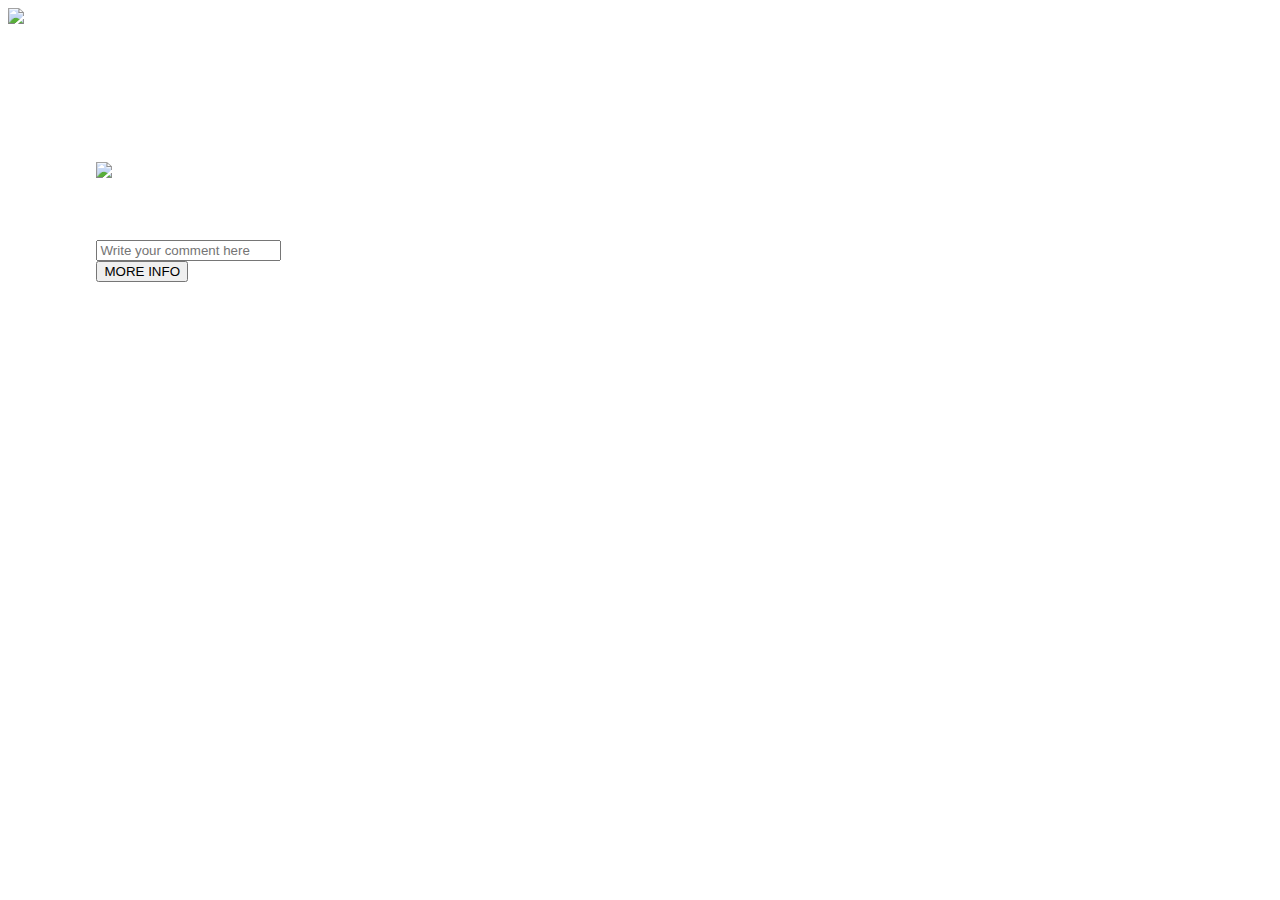
==== feedback.html @ 9c60d486 "Merge branch 'main' of https://github.com/CarmineGar93/BuildWeek-Team2" ====
<!DOCTYPE html>
<html lang="it">

<head>
    <meta charset="UTF-8">
    <meta name="viewport" content="width=device-width, initial-scale=1.0">
    <link rel="stylesheet" href="assets/css/style.css">
    <title>Feedback</title>
</head>

<body>
    <header>
        <div>
            <img src="assets/img/epicode_logo.png" alt="Logo-Epicode">
    </header>

    <main>
        <div>
            <h1>Tell us how it's going</h1>
            <h4>From 0 to 10, how likely are you to recommend EPICODE to a friend or a colleague?</h4>
        </div>

        <div id="starFeedback">
            <img src="assets/img/star.svg" alt="star">
        </div>

        <div>
            <h4>Leave us an open feedback about your experience so far</h4>
        </div>

        <form>
            <div>
                <input type="text" name="feedback" id="feedback" placeholder="Write your comment here">
            </div>

            <div>
                <button type="reset" id="moreInfo">MORE INFO</button>
            </div>
        </form>

    </main>
    <script src="assets/js/feedback.js"></script>
</body>

</html>
---- assets/css/style.css ----
* {
    font-family: "Inter", sans-serif; /* font fornito dal prof, Luca */
    font-weight: 350; /* grossezza del testo per differenziarlo dal grasstto, Luca */
}

body { /* ho tolto il punto prima di body, Luca */
    background-image: url("../img/bg.jpg"); /* carico l'immagine di sfondo, Luca */
    background-size: cover; /* cover = copre la grandezza del body, Luca */
    color : white; /* colore bianco alle scritte, Luca */
}

.logo {
    height: 4em; /* imposto la grandezza del logo, Luca */
}

span {
    font-weight: bold; /* ogni span sara grassetto, Luca */
}

h2 {
    color:#C2158E; /* colore dell'instruction prima pagina, Luca */
}

.title-first-page { /* formattazione titolo pagina principale */
    font-size: 120px;
}

main, .logo-img { /* margini da applicare presumibilmente a tutte le pagine, Luca */
    margin-left: 7%;
    margin-top: 3%;
}
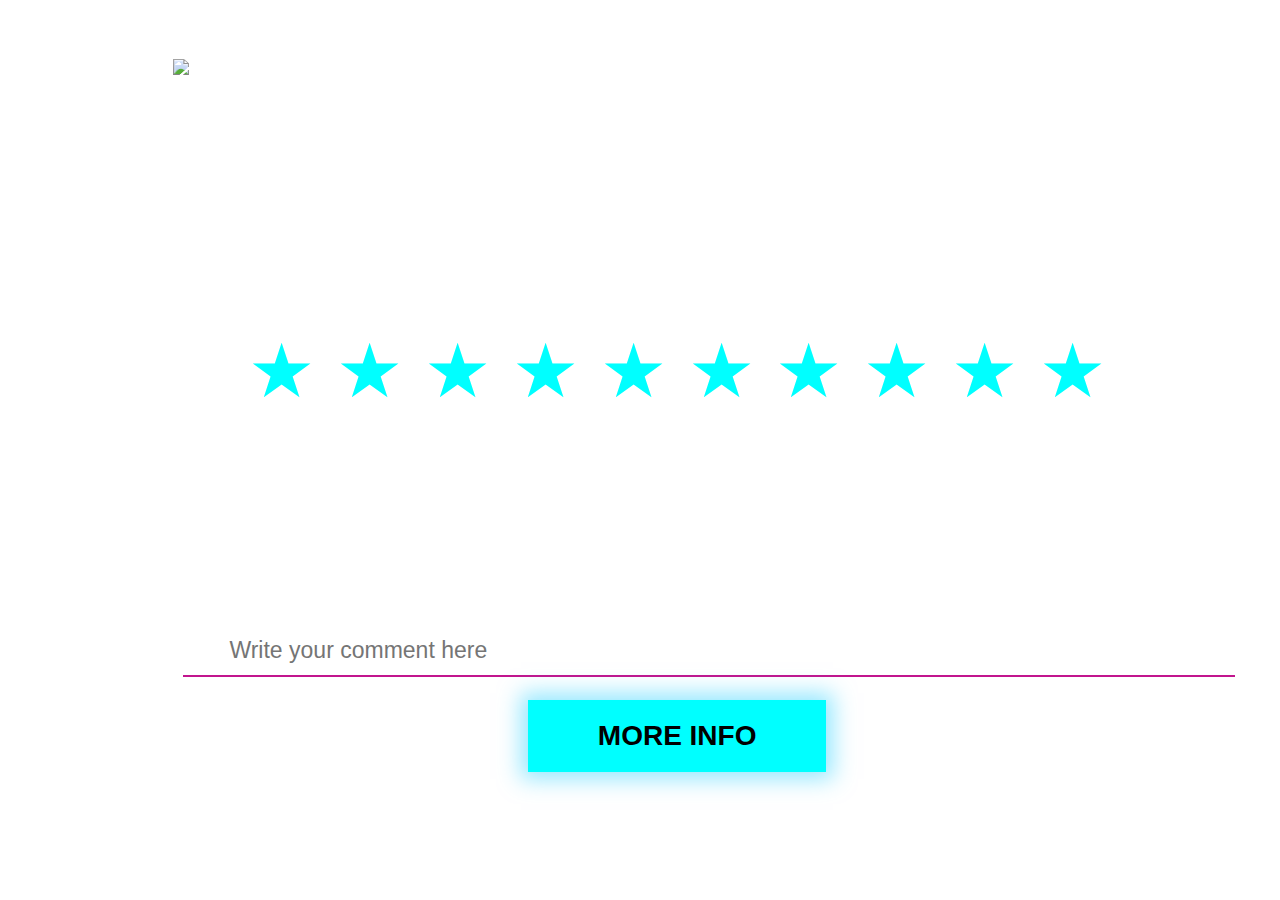
==== commit e6e43f28: "Co-authored-by: Michelepaolo Renzi campion-luca <campion-luca@users.noreply.github.com> Co-authored-" ====
--- a/feedback.html
+++ b/feedback.html
@@ -9,37 +9,60 @@
 </head>
 
 <body>
-    <header>
-        <div>
-            <img src="assets/img/epicode_logo.png" alt="Logo-Epicode">
-    </header>
+    <div class="bodyDiv">
+        <header>
+            <div class="intestazione"> <!--cosi con un unico CSS modifichiamo l'intestazione in tutte le pag. Luca-->
+                <img src="assets/img/epicode_logo.png" alt="Logo-Epicode" class="logo">
+                <!-- la scritta epicode sta gia nel logo sopra scritto, Luca <h2>EPICODE</h2>  -->
+            </div>
+        </header>
 
-    <main>
-        <div>
-            <h1>Tell us how it's going</h1>
-            <h4>From 0 to 10, how likely are you to recommend EPICODE to a friend or a colleague?</h4>
-        </div>
+        <main class="mainFeed">
+            <div class="title_allPages">
+                <h1>Tell us how it's going</h1>
+                <p>From 0 to 10, how likely are you to recommend EPICODE to a friend or a colleague?</p>
+            </div>
 
-        <div id="starFeedback">
-            <img src="assets/img/star.svg" alt="star">
-        </div>
+            <div class="rate">
 
-        <div>
-            <h4>Leave us an open feedback about your experience so far</h4>
-        </div>
+                <label for="star1" title="text" class="star"></label>
 
-        <form>
-            <div>
-                <input type="text" name="feedback" id="feedback" placeholder="Write your comment here">
+                <label for="star2" title="text" class="star"></label>
+
+                <label for="star3" title="text" class="star"></label>
+
+                <label for="star4" title="text" class="star"></label>
+
+                <label for="star5" title="text" class="star"></label>
+
+                <label for="star6" title="text" class="star"></label>
+
+                <label for="star7" title="text" class="star"></label>
+
+                <label for="star8" title="text" class="star"></label>
+
+                <label for="star9" title="text" class="star"></label>
+
+                <label for="star10" title="text" class="star"></label>
             </div>
 
             <div>
-                <button type="reset" id="moreInfo">MORE INFO</button>
+                <p>Leave us an open feedback about your experience so far</p>
             </div>
-        </form>
 
-    </main>
-    <script src="assets/js/feedback.js"></script>
+            <form>
+                <div>
+                    <input type="text" name="feedback" id="feedback" placeholder="Write your comment here">
+                </div>
+                <div class="linea"></div>
+                <div>
+                    <button type="reset" id="moreInfo" class="feedbackButton">MORE INFO</button>
+                </div>
+            </form>
+
+        </main>
+        <script src="assets/js/feedback.js"></script>
+    </div>
 </body>
 
 </html>--- a/assets/css/style.css
+++ b/assets/css/style.css
@@ -1,31 +1,218 @@
 * {
-    font-family: "Inter", sans-serif; /* font fornito dal prof, Luca */
-    font-weight: 350; /* grossezza del testo per differenziarlo dal grasstto, Luca */
-}
-
-body { /* ho tolto il punto prima di body, Luca */
-    background-image: url("../img/bg.jpg"); /* carico l'immagine di sfondo, Luca */
-    background-size: cover; /* cover = copre la grandezza del body, Luca */
-    color : white; /* colore bianco alle scritte, Luca */
+    font-family: "Inter", sans-serif;
+    /* font fornito dal prof, Luca */
+    font-weight: 100;
+    /* grossezza del testo per differenziarlo dal grasstto, Luca */
+}
+
+@font-face {
+    font-family: "Inter";
+    src: url("/assets/font/Inter-Regular.ttf") format("regular");
+    src: url("/assets/font/Inter-Black.ttf") format("black");
+    src: url("/assets/font/Inter-Bold.ttf") format("bold");
+    src: url("/assets/font/Inter-Light.ttf") format("light");
+    src: url("/assets/font/Inter-Medium.ttf") format("medium");
+    src: url("/assets/font/Inter-Thin.ttf") format("thin");
+
+    font-weight: normal;
+    font-style: normal;
+}
+
+body {
+    background-image: url("../img/bg.jpg");
+    /* carico l'immagine di sfondo, Luca */
+    background-size: cover;
+    /* cover = copre la grandezza del body, Luca */
+}
+
+.bodyDiv {
+    color: white;
+    /* colore bianco alle scritte, Luca */
+    padding: 4% 8%;
+}
+
+.mainFeed {
+    text-align: center;
+    font-size: 1.8em;
+}
+
+.mainFeed p {
+    margin: 2rem 10rem;
+    font-weight: 100;
 }
 
 .logo {
-    height: 4em; /* imposto la grandezza del logo, Luca */
+    height: 3em;
+    /* imposto la grandezza del logo, Luca */
+    margin-left: 6%;
+    margin-bottom: 4%;
 }
 
 span {
-    font-weight: bold; /* ogni span sara grassetto, Luca */
-}
-
-h2 {
-    color:#C2158E; /* colore dell'instruction prima pagina, Luca */
-}
-
-.title-first-page { /* formattazione titolo pagina principale */
+    font-weight: bold;
+    /* ogni span sara grassetto, Luca */
+}
+
+
+.title-first-page {
+    /* formattazione titolo pagina principale */
     font-size: 120px;
-}
-
-main, .logo-img { /* margini da applicare presumibilmente a tutte le pagine, Luca */
+    line-height: 100px;
+
+}
+
+.title_allPages h1 {
+    font-size: 60px;
+    font-weight: bold;
+    line-height:30px ;
+}
+
+#instructions {
+    color: #C2158E;
+    /* colore dell'instruction prima pagina, Luca */
+    font-size: 3em;
+    font-weight: bold;
+}
+
+.instructionsText {
+    margin-right: 20em;
+    font-size: 1.5em;
+}
+
+main,
+.logo-img {
+    /* margini da applicare presumibilmente a tutte le pagine, Luca */
     margin-left: 7%;
     margin-top: 3%;
-}+}
+
+ul {
+    line-height: 25px;
+    margin-bottom: 4em;
+}
+
+.indexButton {
+    float: right;
+    margin-right: 7%;
+    font-size: 28px;
+    padding-top: 20px;
+    padding-bottom: 20px;
+    font-weight: bold;
+    border: none;
+    background-color: #00FFFF;
+    color: black;
+    -webkit-box-shadow: 0px 0px 21px 7px rgba(43, 210, 255, 0.5);
+    box-shadow: 0px 0px 21px 7px rgba(43, 210, 255, 0.5);
+    padding-left: 2.5em;
+    padding-right: 2.5em;
+}
+
+.feedbackButton {
+    text-align: center;
+    font-size: 28px;
+    padding-top: 20px;
+    padding-bottom: 20px;
+    font-weight: bold;
+    border: none;
+    background-color: #00FFFF;
+    color: black;
+    -webkit-box-shadow: 0px 0px 21px 7px rgba(43, 210, 255, 0.5);
+    box-shadow: 0px 0px 21px 7px rgba(43, 210, 255, 0.5);
+    padding-left: 2.5em;
+    padding-right: 2.5em;
+}
+
+input[type="checkbox"] {
+    display: none;
+}
+
+.personalCheckbox {
+    position: relative;
+    display: inline-block;
+    width: 20px;
+    height: 20px;
+    background-color: #cccccc00;
+    border: 2px solid white;
+    border-radius: 4px;
+    cursor: pointer;
+    vertical-align: middle;
+    margin-right: 1.5em;
+}
+
+.personalCheckbox:after {
+    content: "⅃";
+    color: #920869;
+    position: absolute;
+    display: none;
+    left: 6px;
+    top: 2px;
+    width: 6px;
+    height: 12px;
+    border: solid #920869;
+    border-width: 0 2px 2px 0;
+    transform: rotate(45deg);
+}
+
+
+input[type="checkbox"]:checked+.personalCheckbox {
+    background-color: #8208923f;
+}
+
+
+input[type="checkbox"]:checked+.personalCheckbox:after {
+    display: inline-block;
+}
+
+form p {
+    display: inline-block
+}
+
+.rate {
+
+    height: 65px;
+    padding: 0 10px;
+    text-align: center;
+    margin-bottom: 7rem;
+    
+
+}
+
+.rate:not(:checked)>input {
+    position: absolute;
+    display: none;
+}
+
+.rate:not(:checked)>label {
+
+    /* width: 5em; */
+    
+    overflow: hidden;
+    white-space: nowrap;
+    cursor: pointer;
+    font-size: 75px; 
+    color: #00FFFF;
+}
+
+.rate:not(:checked)>label:before {
+    content: '★ ';
+}
+
+.rate:not(:checked)>label:hover,
+.rate:not(:checked)>label:hover~label {
+    color: white;
+}
+
+#feedback {
+    width: 60rem;
+    background-color: transparent;
+    border: none;
+    outline: none;
+    align-self: left;
+    border-bottom: #C2158E solid 2px;
+    margin: 1em 0;
+    font-size: 23px;
+    padding: 0.5em 2em;
+}
+
+
+
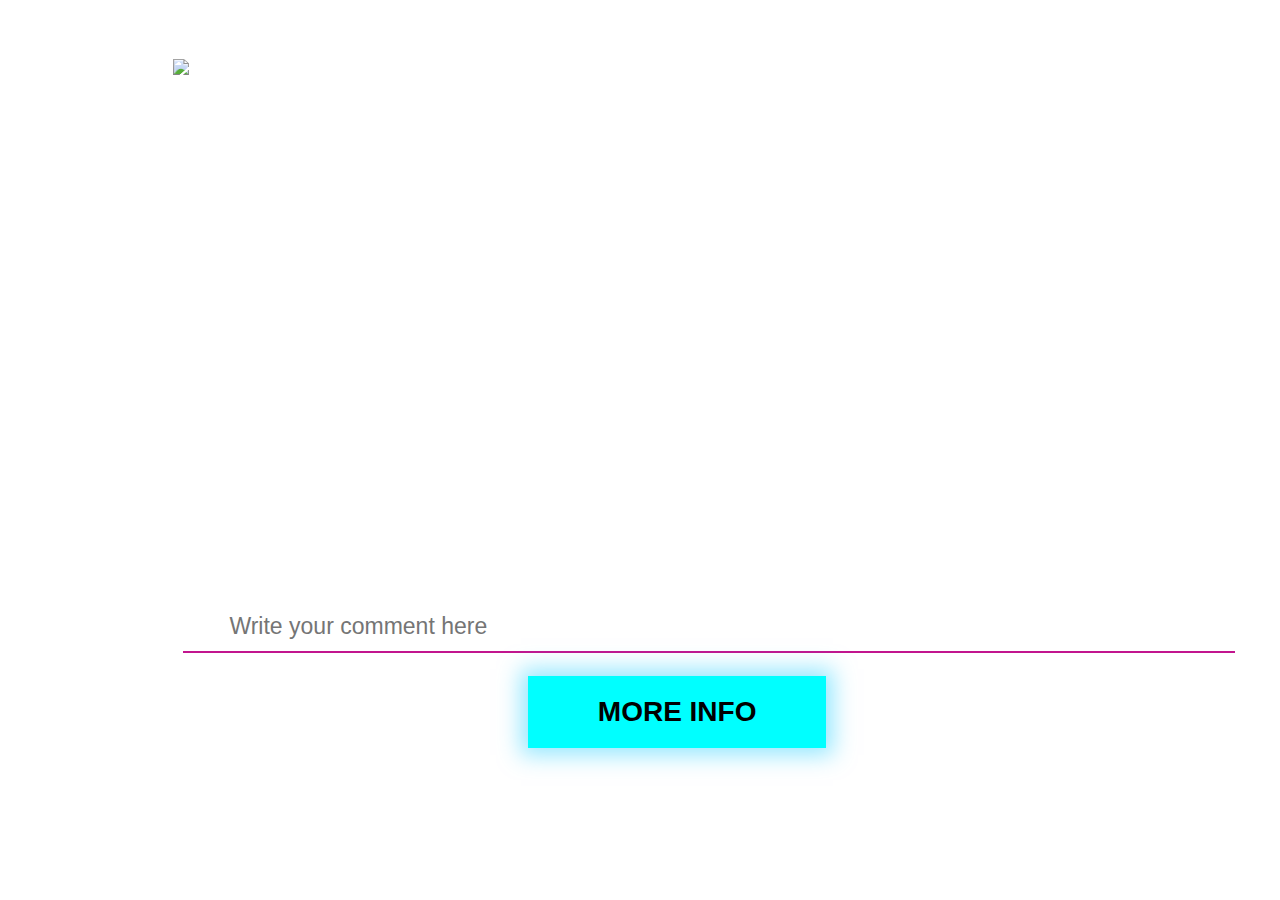
==== commit 79fa3ed1: "modifche serali" ====
--- a/feedback.html
+++ b/feedback.html
@@ -23,27 +23,19 @@
                 <p>From 0 to 10, how likely are you to recommend EPICODE to a friend or a colleague?</p>
             </div>
 
-            <div class="rate">
-
-                <label for="star1" title="text" class="star"></label>
-
-                <label for="star2" title="text" class="star"></label>
-
-                <label for="star3" title="text" class="star"></label>
-
-                <label for="star4" title="text" class="star"></label>
-
-                <label for="star5" title="text" class="star"></label>
-
-                <label for="star6" title="text" class="star"></label>
-
-                <label for="star7" title="text" class="star"></label>
-
-                <label for="star8" title="text" class="star"></label>
-
-                <label for="star9" title="text" class="star"></label>
-
-                <label for="star10" title="text" class="star"></label>
+            <div class="rate1">
+                <div class="rate">
+                    <p class="star">★</p>
+                    <p class="star">★</p>
+                    <p class="star">★</p>
+                    <p class="star">★</p>
+                    <p class="star">★</p>
+                    <p class="star">★</p>
+                    <p class="star">★</p>
+                    <p class="star">★</p>
+                    <p class="star">★</p>
+                    <p class="star">★</p>
+                </div>
             </div>
 
             <div>
@@ -65,4 +57,4 @@
     </div>
 </body>
 
-</html>+</html>
--- a/assets/css/style.css
+++ b/assets/css/style.css
@@ -23,6 +23,8 @@
     /* carico l'immagine di sfondo, Luca */
     background-size: cover;
     /* cover = copre la grandezza del body, Luca */
+    color: white;
+    /*aggiunta mia per la seconda pagina insieme vediamo se tenerla o cambiarla, Carmine*/
 }
 
 .bodyDiv {
@@ -64,7 +66,7 @@
 .title_allPages h1 {
     font-size: 60px;
     font-weight: bold;
-    line-height:30px ;
+    line-height: 30px;
 }
 
 #instructions {
@@ -122,8 +124,10 @@
     padding-right: 2.5em;
 }
 
-input[type="checkbox"] {
-    display: none;
+input[type="checkbox"] { 
+    opacity: 0;
+    position: relative;
+    left: 25px;
 }
 
 .personalCheckbox {
@@ -167,40 +171,50 @@
     display: inline-block
 }
 
-.rate {
-
-    height: 65px;
-    padding: 0 10px;
-    text-align: center;
-    margin-bottom: 7rem;
-    
-
-}
-
-.rate:not(:checked)>input {
-    position: absolute;
-    display: none;
-}
-
-.rate:not(:checked)>label {
-
-    /* width: 5em; */
-    
-    overflow: hidden;
-    white-space: nowrap;
+/* Colora tutte le stelle fino alla stella su cui si trova il mouse */
+
+.rate1 {
+    display: inline-block;
+    margin-bottom: 50px;
+}
+
+.star {
+    display: inline-block;
+    font-size: 2em;
+    transition-duration: 0.8s;
+    vertical-align: middle;
+}
+
+
+.star:hover {
+    font-size: 2.3em;
+}
+
+.rate p {
+    margin: 0;
+    padding: 2px;
+}
+
+.rate p,
+.rate p:hover~p {
+    color: #ffffff;
+}
+
+.rate:hover p {
+    color: #00FFFF;
+}
+
+
+.rate p {
     cursor: pointer;
-    font-size: 75px; 
+    font-style: normal;
+}
+
+.rate .clickStar {
     color: #00FFFF;
 }
 
-.rate:not(:checked)>label:before {
-    content: '★ ';
-}
-
-.rate:not(:checked)>label:hover,
-.rate:not(:checked)>label:hover~label {
-    color: white;
-}
+/* Colora tutte le stelle fino alla stella su cui si trova il mouse */
 
 #feedback {
     width: 60rem;
@@ -215,4 +229,94 @@
 }
 
 
-
+.click:hover {
+    background-color: #fc1c8c;
+}
+
+
+
+#countQuestions span {
+    color: #C2158E;
+}
+
+/*css di javascript vediamo cosa tenere per forza e cosa modificare*/
+
+@keyframes circletimer {
+    0% {
+        stroke-dashoffset: 500;
+        stroke-dasharray: 500;
+    }
+
+    100% {
+        stroke-dashoffset: 0;
+        stroke-dasharray: 500;
+    }
+}
+
+svg {
+    background-color: transparent;
+    position: absolute;
+    top: 20%;
+    left: 80%;
+    transform: translate(-50%, -50%) rotateZ(-90deg);
+
+}
+
+svg .circle {
+    stroke: rgba(188, 0, 84, 1);
+    stroke-width: 20;
+    fill: transparent;
+    stroke-dashoffset: 500;
+    stroke-dasharray: 0;
+    animation: 10s circletimer linear infinite;
+}
+
+#timer p {
+    position: absolute;
+    display: block;
+    top: 15.5%;
+    left: 80%;
+    transform: translate(-50%, -50%);
+    color: rgba(188, 0, 84, 1);
+    font-size: 42px;
+    font-weight: 700;
+}
+
+
+#myDoughnutChart {
+    max-width: 300px;
+    max-height: 300px;
+
+}
+
+.answersDiv {
+    display: inline-block;
+    text-align: center;
+    align-content: center;
+    width: 350px;
+    height: 80px;
+    border: 1px solid rgb(255, 255, 255);
+    border-radius: 50px;
+    margin: 30px;
+    user-select: none;
+    cursor: pointer;
+    transition: 0.3s;
+}
+
+.answersDiv:hover {
+    background-color: rgba(255, 255, 255, 0.11);
+}
+
+.click {
+    background-color: #CB2376;
+}
+
+.click:hover {
+    background-color: #fc1c8c;
+}
+
+
+
+#countQuestions span {
+    color: #C2158E;
+}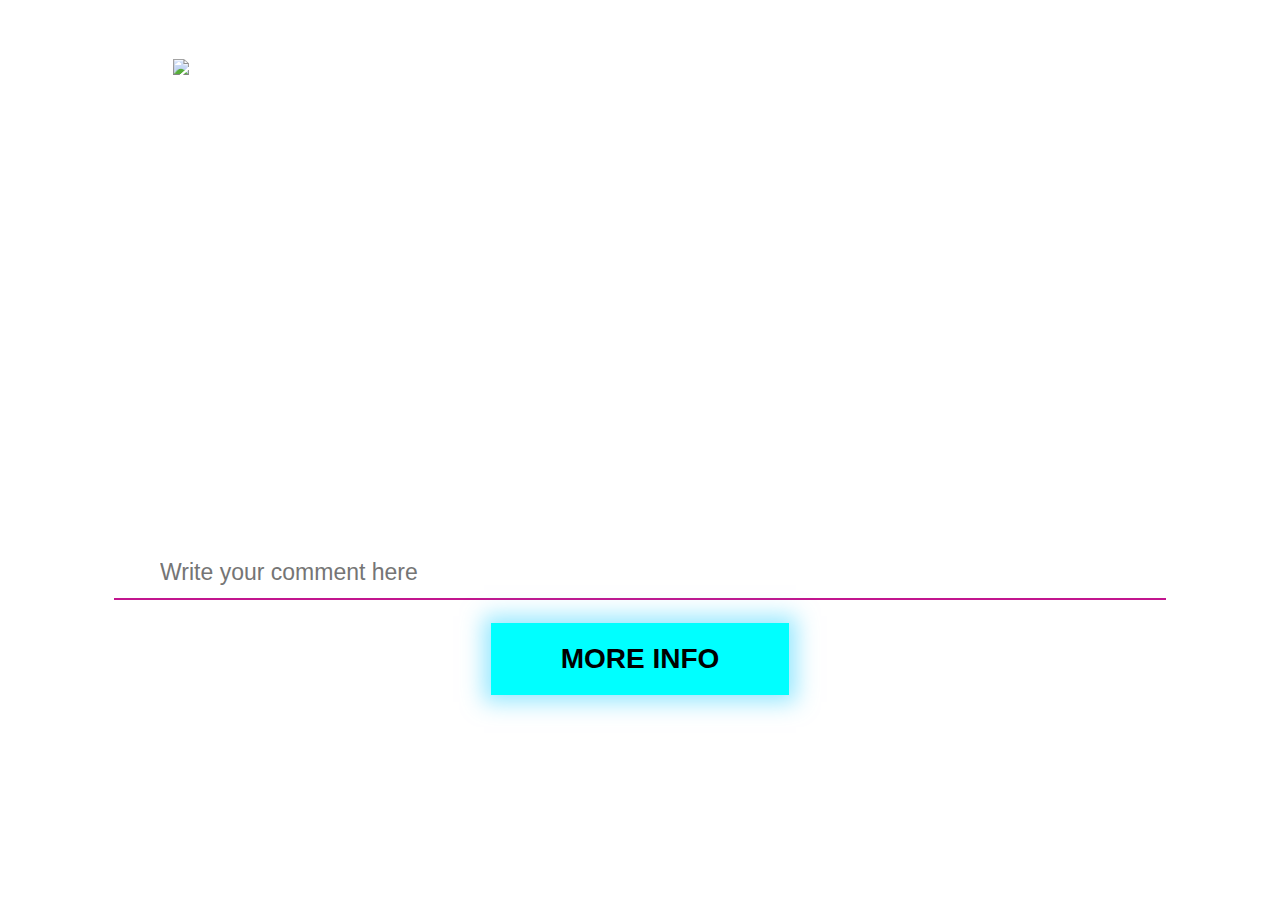
==== commit 853f5995: "Merge pull request #9 from CarmineGar93/JS" ====
--- a/feedback.html
+++ b/feedback.html
@@ -4,6 +4,7 @@
 <head>
     <meta charset="UTF-8">
     <meta name="viewport" content="width=device-width, initial-scale=1.0">
+    <link rel="stylesheet" href="https://cdnjs.cloudflare.com/ajax/libs/font-awesome/6.5.2/css/all.min.css" integrity="sha512-SnH5WK+bZxgPHs44uWIX+LLJAJ9/2PkPKZ5QiAj6Ta86w+fsb2TkcmfRyVX3pBnMFcV7oQPJkl9QevSCWr3W6A==" crossorigin="anonymous" referrerpolicy="no-referrer" />
     <link rel="stylesheet" href="assets/css/style.css">
     <title>Feedback</title>
 </head>
@@ -25,16 +26,16 @@
 
             <div class="rate1">
                 <div class="rate">
-                    <p class="star">★</p>
-                    <p class="star">★</p>
-                    <p class="star">★</p>
-                    <p class="star">★</p>
-                    <p class="star">★</p>
-                    <p class="star">★</p>
-                    <p class="star">★</p>
-                    <p class="star">★</p>
-                    <p class="star">★</p>
-                    <p class="star">★</p>
+                    <i class="fa-solid fa-star star"></i>
+                    <i class="fa-solid fa-star star"></i>
+                    <i class="fa-solid fa-star star"></i>
+                    <i class="fa-solid fa-star star"></i>
+                    <i class="fa-solid fa-star star"></i>
+                    <i class="fa-solid fa-star star"></i>
+                    <i class="fa-solid fa-star star"></i>
+                    <i class="fa-solid fa-star star"></i>
+                    <i class="fa-solid fa-star star"></i>
+                    <i class="fa-solid fa-star star"></i>
                 </div>
             </div>
 
@@ -42,13 +43,13 @@
                 <p>Leave us an open feedback about your experience so far</p>
             </div>
 
-            <form>
+            <form id="formMoreInfo">
                 <div>
                     <input type="text" name="feedback" id="feedback" placeholder="Write your comment here">
                 </div>
                 <div class="linea"></div>
                 <div>
-                    <button type="reset" id="moreInfo" class="feedbackButton">MORE INFO</button>
+                    <button type="button" id="moreInfo" class="feedbackButton">MORE INFO</button>
                 </div>
             </form>
 
@@ -57,4 +58,4 @@
     </div>
 </body>
 
-</html>
+</html>--- a/assets/css/style.css
+++ b/assets/css/style.css
@@ -34,11 +34,13 @@
 }
 
 .mainFeed {
+    margin: 2em auto;
     text-align: center;
     font-size: 1.8em;
 }
 
 .mainFeed p {
+    /* PROVA TEAM JS */
     margin: 2rem 10rem;
     font-weight: 100;
 }
@@ -124,7 +126,7 @@
     padding-right: 2.5em;
 }
 
-input[type="checkbox"] { 
+input[type="checkbox"] {
     opacity: 0;
     position: relative;
     left: 25px;
@@ -179,35 +181,31 @@
 }
 
 .star {
-    display: inline-block;
-    font-size: 2em;
-    transition-duration: 0.8s;
-    vertical-align: middle;
+    color: #ffffff3a;
+    display: inline-block;
+    font-size: 1.8em;
+    transition-duration: 0.3s;
 }
 
 
 .star:hover {
-    font-size: 2.3em;
-}
-
-.rate p {
+    transform: scale(1.2);
+}
+
+.rate i {
     margin: 0;
-    padding: 2px;
-}
-
-.rate p,
-.rate p:hover~p {
-    color: #ffffff;
-}
-
-.rate:hover p {
+}
+
+.rate i:hover ~ i {
+    color: #cecece;
+}
+
+.rate:hover i {
     color: #00FFFF;
 }
 
-
-.rate p {
+.rate i {
     cursor: pointer;
-    font-style: normal;
 }
 
 .rate .clickStar {
@@ -217,6 +215,7 @@
 /* Colora tutte le stelle fino alla stella su cui si trova il mouse */
 
 #feedback {
+    color: white;
     width: 60rem;
     background-color: transparent;
     border: none;
@@ -259,11 +258,11 @@
     top: 20%;
     left: 80%;
     transform: translate(-50%, -50%) rotateZ(-90deg);
-
-}
+}
+
 
 svg .circle {
-    stroke: rgba(188, 0, 84, 1);
+    stroke: #00FFFF;
     stroke-width: 20;
     fill: transparent;
     stroke-dashoffset: 500;
@@ -274,18 +273,20 @@
 #timer p {
     position: absolute;
     display: block;
-    top: 15.5%;
+    top: 14.7%;
     left: 80%;
     transform: translate(-50%, -50%);
-    color: rgba(188, 0, 84, 1);
-    font-size: 42px;
+    color: #ffffff;
+    font-size: 50px;
     font-weight: 700;
 }
 
 
+
+
 #myDoughnutChart {
-    max-width: 300px;
-    max-height: 300px;
+    width: 400px !important;
+    height: 400px !important;
 
 }
 
@@ -319,4 +320,20 @@
 
 #countQuestions span {
     color: #C2158E;
+}
+
+
+.seconds,
+.remaining {
+    font-size: 0.8em;
+    position: absolute;
+    left: 78.2%;
+}
+
+.seconds {
+    top: 14%;
+}
+
+.remaining {
+    top: 22%;
 }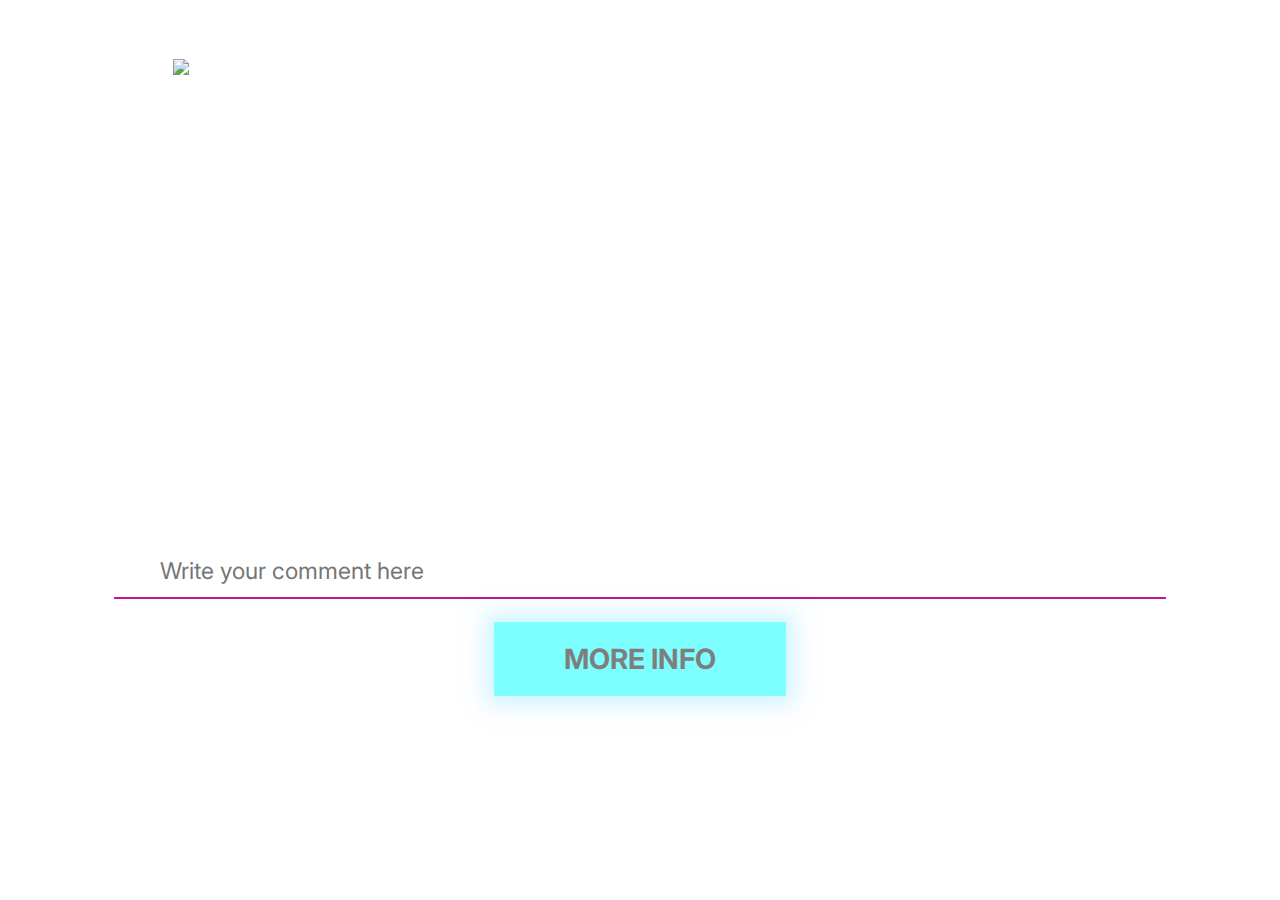
==== commit 04f14621: "up" ====
--- a/feedback.html
+++ b/feedback.html
@@ -10,7 +10,7 @@
 </head>
 
 <body>
-    <div class="bodyDiv">
+    <div class="bodyDiv opacityDiv">
         <header>
             <div class="intestazione"> <!--cosi con un unico CSS modifichiamo l'intestazione in tutte le pag. Luca-->
                 <img src="assets/img/epicode_logo.png" alt="Logo-Epicode" class="logo">
@@ -21,7 +21,7 @@
         <main class="mainFeed">
             <div class="title_allPages">
                 <h1>Tell us how it's going</h1>
-                <p>From 0 to 10, how likely are you to recommend EPICODE to a friend or a colleague?</p>
+                <p>From 1 to 10, how likely are you to recommend EPICODE to a friend or a colleague?</p>
             </div>
 
             <div class="rate1">
--- a/assets/css/style.css
+++ b/assets/css/style.css
@@ -1,22 +1,16 @@
+@import url('https://fonts.googleapis.com/css2?family=Outfit:wght@100..900&display=swap');
+@import url('https://fonts.googleapis.com/css2?family=Inter:wght@100..900&display=swap');
+
+
 * {
+    /* font fornito dal prof, Luca */
+    font-weight: 400;
+    /* grossezza del testo per differenziarlo dal grasstto, Luca */
     font-family: "Inter", sans-serif;
-    /* font fornito dal prof, Luca */
-    font-weight: 100;
-    /* grossezza del testo per differenziarlo dal grasstto, Luca */
-}
-
-@font-face {
-    font-family: "Inter";
-    src: url("/assets/font/Inter-Regular.ttf") format("regular");
-    src: url("/assets/font/Inter-Black.ttf") format("black");
-    src: url("/assets/font/Inter-Bold.ttf") format("bold");
-    src: url("/assets/font/Inter-Light.ttf") format("light");
-    src: url("/assets/font/Inter-Medium.ttf") format("medium");
-    src: url("/assets/font/Inter-Thin.ttf") format("thin");
-
-    font-weight: normal;
-    font-style: normal;
-}
+}
+
+
+
 
 body {
     background-image: url("../img/bg.jpg");
@@ -33,6 +27,17 @@
     padding: 4% 8%;
 }
 
+.opacityDiv {
+    transition-duration: 0.3s;
+    user-select: none;
+}
+
+
+#btnPromise {
+    cursor: pointer;
+    transition-duration: 0.3s;
+}
+
 .mainFeed {
     margin: 2em auto;
     text-align: center;
@@ -57,19 +62,30 @@
     /* ogni span sara grassetto, Luca */
 }
 
-
+.title-first-page span,
 .title-first-page {
     /* formattazione titolo pagina principale */
     font-size: 120px;
     line-height: 100px;
+    font-family: "Outfit", sans-serif;
 
 }
 
 .title_allPages h1 {
     font-size: 60px;
     font-weight: bold;
-    line-height: 30px;
-}
+    line-height: 0px;
+}
+
+.title_allPages h2 {
+    font-size: 1.15em;
+    font-family: "Outfit", sans-serif;
+}
+
+.title_allPages {
+    margin-bottom: 50px;
+}
+
 
 #instructions {
     color: #C2158E;
@@ -83,8 +99,7 @@
     font-size: 1.5em;
 }
 
-main,
-.logo-img {
+main .logo-img {
     /* margini da applicare presumibilmente a tutte le pagine, Luca */
     margin-left: 7%;
     margin-top: 3%;
@@ -124,6 +139,9 @@
     box-shadow: 0px 0px 21px 7px rgba(43, 210, 255, 0.5);
     padding-left: 2.5em;
     padding-right: 2.5em;
+    transition-duration: 0.3s;
+    cursor: pointer;
+
 }
 
 input[type="checkbox"] {
@@ -196,7 +214,7 @@
     margin: 0;
 }
 
-.rate i:hover ~ i {
+.rate i:hover~i {
     color: #cecece;
 }
 
@@ -232,13 +250,104 @@
     background-color: #fc1c8c;
 }
 
-
+#question {
+    margin: 0 10em;
+    line-height: 3em;
+    margin-top: 100px;
+}
+
+#question h1 {
+    font-size: 300%;
+    text-align: center;
+    /*LUCA questo lo vedi?*/
+}
 
 #countQuestions span {
     color: #C2158E;
 }
 
-/*css di javascript vediamo cosa tenere per forza e cosa modificare*/
+#countQuestions {
+    position: fixed;
+    top: 85%;
+    right: 80%;
+}
+
+
+#answers {
+    text-align: center;
+    margin: 4.5rem;
+}
+
+.answersDiv {
+    display: inline-block;
+    text-align: center;
+    align-content: center;
+    width: calc(49% - 30px);
+    height: 80px;
+    border: 1px solid rgb(255, 255, 255);
+    border-radius: 50px;
+    margin: 15px;
+    user-select: none;
+    cursor: pointer;
+    transition: 0.3s;
+    box-shadow: 0 4px 8px rgba(0, 0, 0, 0.2);
+    background-color: #54545428;
+}
+
+.answersDiv:hover {
+    /* QUANDO PASSI COL CURSORE */
+    /* background: rgb(2,0,36); */
+    background-color: rgba(106, 106, 106, 0.342);
+}
+
+.click {
+    background: linear-gradient(173deg, #CC0092 0%, #b1009c 35%, #8A0079 100%);
+}
+
+
+/* ----------- modifiche mockup domande 03 07 --------------- */
+
+
+.btnAvanti {
+    /* bottone per andare avanti nelle domande, Luca */
+    border: 1px solid white;
+    background-color: transparent;
+    color: white;
+    cursor: pointer;
+    font-size: 25px;
+    padding-top: 12px;
+    padding-bottom: 12px;
+    padding-right: 25px;
+    padding-left: 25px;
+    font-weight: bold;
+    margin-right: 7%;
+    transition-duration: 0.3s;
+    
+}
+
+.rateUs {
+    /* bottone per andare avanti nelle domande, Luca */
+    border: 1px solid white;
+    background-color: #0b113b1e;
+    -webkit-box-shadow: 0px 0px 21px 7px rgba(43, 210, 255, 0.2);
+    box-shadow: 0px 0px 21px 7px rgba(43, 210, 255, 0.2);
+    color: white;
+    cursor: pointer;
+    font-size: 25px;
+    padding-top: 15px;
+    padding-bottom: 15px;
+    padding-right: 60px;
+    padding-left: 60px;
+    font-weight: bold;
+    margin-bottom: 60px;
+}
+
+#btnAvanti {
+    position: fixed;
+    top: 85%;
+    left: 75%;
+    /* float: right; */
+}
 
 @keyframes circletimer {
     0% {
@@ -252,14 +361,33 @@
     }
 }
 
+#timer p {
+    position: absolute;
+    top: 25%;
+    left: 50%;
+    transform: translate(-50%, -50%);
+    color: #ffffff;
+    font-size: 50px;
+    font-weight: 700;
+}
+
+
+.timerCircle {
+    position: absolute;
+    top: 5%;
+    right: 15%;
+    width: 200px;
+    height: 200px;
+    display: flex;
+    flex-direction: column;
+    align-items: center;
+    justify-content: center;
+}
+
 svg {
     background-color: transparent;
-    position: absolute;
-    top: 20%;
-    left: 80%;
-    transform: translate(-50%, -50%) rotateZ(-90deg);
-}
-
+    transform: rotateZ(-90deg);
+}
 
 svg .circle {
     stroke: #00FFFF;
@@ -270,70 +398,364 @@
     animation: 10s circletimer linear infinite;
 }
 
-#timer p {
-    position: absolute;
-    display: block;
-    top: 14.7%;
-    left: 80%;
-    transform: translate(-50%, -50%);
-    color: #ffffff;
-    font-size: 50px;
-    font-weight: 700;
-}
-
-
+.seconds,
+.remaining {
+    font-size: 0.8em;
+    position: absolute;
+}
+
+.seconds {
+    top: 20%;
+}
+
+.remaining {
+    top: 60%;
+}
+
+#graphicResults {
+    position: relative;
+}
+
+#textResults p,
+#textResults h4 {
+    margin: 0;
+}
+
+#textResults h4 {
+    font-size: 1.1em;
+}
+
+#textResults p {
+    margin: 30px 85px 0 85px;
+}
+
+#textResults {
+    position: absolute;
+    bottom: 27%;
+    font-size: 0.6em;
+}
+
+.resultsText h2 {
+    font-size: 2em;
+    margin: 0;
+    line-height: 60px;
+}
+
+.resultsText p {
+    margin: 0;
+}
+
+.resultsText {
+    display: inline-block;
+    vertical-align: middle;
+    text-align: center;
+    margin: 0 80px;
+}
+
+.resultsText h2 {
+    font-family: "Outfit", sans-serif;
+}
 
 
 #myDoughnutChart {
     width: 400px !important;
     height: 400px !important;
-
-}
-
-.answersDiv {
-    display: inline-block;
+}
+
+
+.inline {
+    margin-bottom: 60px;
     text-align: center;
-    align-content: center;
-    width: 350px;
-    height: 80px;
-    border: 1px solid rgb(255, 255, 255);
-    border-radius: 50px;
-    margin: 30px;
+}
+
+
+
+
+/* CONFETTI */
+
+.confetti {
+    position: fixed;
+    top: 0;
+    width: 7px;
+    height: 7px;
+    background: red;
+    opacity: 0.9;
+    animation: fall linear infinite;
+}
+
+@keyframes fall {
+    to {
+        transform: translateY(100vh);
+    }
+}
+
+/* prove per il html2pdf */
+
+#name1 {
+    width: 20%;
+    height: 3vh;
+    color: white;
+    background-color: transparent;
+    border: none;
+    outline: none;
+    align-self: left;
+    border-bottom: #C2158E solid 2px;
+    margin: 1em 0;
+    font-size: 1.2em;
+}
+
+#name1::placeholder {
+    padding-left: 10px;
+    font-size: 0.8em;
+}
+
+
+.absolute {
+    display: none;
+    position: absolute;
+    width: 720px;
+    height: 405px;
+    right: 2%;
+    bottom: 60%;
+    transform: scale(0.5);
+}
+
+.absolute:before,
+.block:after {
+    content: '';
+    position: absolute;
+    left: -2px;
+    top: -2px;
+    background: linear-gradient(45deg, #fb0094, #0000ff, #00ff00, #ffff00, #ff0000, #fb0094,
+            #0000ff, #00ff00, #ffff00, #ff0000);
+    background-size: 400%;
+    width: calc(100% + 5px);
+    height: calc(100% + 4px);
+    z-index: -1;
+    animation: steam 20s linear infinite;
+}
+
+@keyframes steam {
+    0% {
+        background-position: 0 0;
+    }
+
+    50% {
+        background-position: 400% 0;
+    }
+
+    100% {
+        background-position: 0 0;
+    }
+}
+
+
+
+
+
+#certificazioneDiv {
+    position: relative;
+    width: 720px;
+    height: 405px;
+    margin: 0;
+    padding: 0;
+}
+
+#certificato {
+    width: 100%;
+    height: 100%;
+    display: block;
+    padding: 0;
+    margin: 0;
+}
+
+#nameCertificato {
+    font-size: 3em;
+    position: absolute;
+    top: 29%;
+    left: 9.5%;
+}
+
+#dateCertificato {
+    position: absolute;
+    font-size: 0.9em;
+    top: 75%;
+    left: 9.5%;
+}
+
+#generatePDF {
+    cursor: pointer;
+    font-size: 2.8em;
+    position: relative;
+    bottom: 80%;
+    left: 48%;
+    transition-duration: 0.3s;
+    opacity: 0.5;
+}
+
+#generatePDF:hover {
+    transform: scale(1.3);
+    opacity: 1;
+}
+
+
+.verde {
+    padding-left: 20px;
+    color: green;
+}
+
+.rosso {
+    padding-left: 20px;
+    color: red;
+}
+
+#questionsResults ul {
+    margin: 0;
+    padding: 0;
+}
+
+#questionsResults {
+    border-radius: 25px;
+    box-shadow: 10px 10px 40px -8px rgba(0, 255, 255, 0.2);
+    padding: 15px 50px;
+    background-color: rgba(0, 255, 255, 0.04);
+}
+
+
+#questionsResults li p,
+#questionsResults li {
+    font-family: 'Outfit', sans-serif;
+}
+
+#questionsResults li {
+    position: relative;
+    font-size: 1.4em;
+    list-style: none;
     user-select: none;
     cursor: pointer;
-    transition: 0.3s;
-}
-
-.answersDiv:hover {
-    background-color: rgba(255, 255, 255, 0.11);
-}
-
-.click {
-    background-color: #CB2376;
-}
-
-.click:hover {
-    background-color: #fc1c8c;
-}
-
-
-
-#countQuestions span {
-    color: #C2158E;
-}
-
-
-.seconds,
-.remaining {
-    font-size: 0.8em;
-    position: absolute;
-    left: 78.2%;
-}
-
-.seconds {
-    top: 14%;
-}
-
-.remaining {
-    top: 22%;
+    margin: 30px 0;
+    border-bottom: 1px solid rgba(0, 255, 255, 0.3);
+    padding-bottom: 15px;
+}
+
+#questionsResults li div {
+    cursor: default;
+    margin-left: 70px;
+    margin-top: 15px;
+}
+
+#questionsResults li div p {
+    margin: 0px;
+    margin-bottom: 3px;
+}
+
+.hidden {
+    display: none;
+    font-size: 0.7em;
+}
+
+.rightClass {
+    position: absolute;
+    right: 1%;
+    font-size: 0.7em;
+    transition-duration: 0.3s;
+}
+
+
+.classX::before {
+    content: '\f057';
+    font-family: 'Font Awesome 5 Free';
+    font-weight: 100;
+    margin-right: 20px;
+    margin-left: 10px;
+    color: rgba(255, 0, 0, 0.7);
+}
+
+.classV::before {
+    content: '\f058';
+    font-family: 'Font Awesome 5 Free';
+    font-weight: 100;
+    margin-right: 20px;
+    margin-left: 10px;
+    color: rgba(0, 128, 0, 0.7);
+}
+
+
+
+
+
+#tornaSuBtn {
+    display: none;
+    position: fixed;
+    bottom: 30px;
+    right: 30px;
+    z-index: 9999;
+}
+
+.torna-su svg {
+    fill: rgba(0, 255, 255, 0.5);
+    width: 30px;
+    transition-duration: 0.3s;
+    transform: rotate(0deg);
+}
+
+.torna-su svg:hover {
+    scale: 1.2;
+    fill: #00FFFF;
+}
+
+/* alert button */
+
+.alertButton {
+
+    font-size: 16px;
+    padding-top: 10px;
+    padding-bottom: 10px;
+    font-weight: bold;
+    border: none;
+    background-color: #00FFFF;
+    color: black;
+    -webkit-box-shadow: 0px 0px 21px 7px rgba(43, 210, 255, 0.5);
+    box-shadow: 0px 0px 21px 7px rgba(43, 210, 255, 0.5);
+    padding-left: 2.5em;
+    padding-right: 2.5em;
+
+    position: absolute;
+    top: 68%;
+    left: 75%;
+
+}
+
+.divAlert {
+    font-size: 1.2em;
+    overflow-wrap: break-word;
+    position: relative;
+    width: 25vw;
+    height: 120px;
+    border: 2px solid #17192B;
+    border-radius: 5px;
+    padding: 30px 50px;
+    background-image: url(../img/bg.jpg);
+    -webkit-box-shadow: 0px 0px 21px 7px rgba(43, 209, 255, 0.308);
+    box-shadow: 0px 0px 21px 7px rgba(43, 209, 255, 0.308);
+    position: fixed;
+    top: 20px;
+    right: 0%;
+    left: 0%;
+    margin: auto;
+    font-family: "Arial", sans-serif;
+    color: white;
+    background-size: cover;
+
+
+}
+
+
+.invisible {
+    height: 100%;
+    width: 110%;
+    position: fixed;
+    top: 0;
+    background-color: white;
+    opacity: 0;
 }